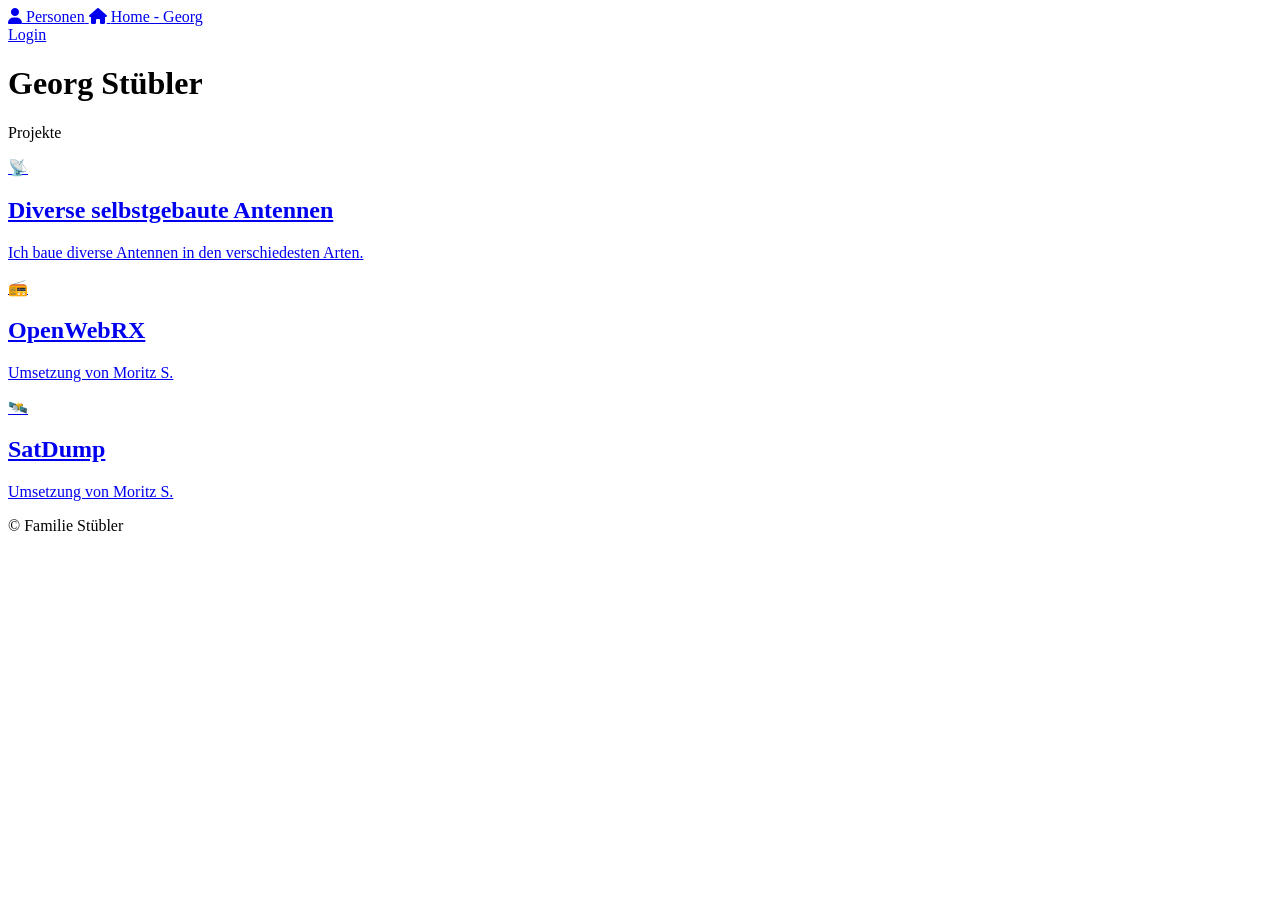
==== projekte/index.html @ 2d2e3039 "Add files via upload" ====
<!DOCTYPE html>
<html lang="de">
<head>
    <meta charset="UTF-8">
    <meta name="viewport" content="width=device-width, initial-scale=1.0">
    <title>Projekte - Georg Stübler</title>
    <link rel="icon" type="image/x-icon" href="/favicon.ico">
    <link rel="stylesheet" href="https://assets.stuebler.org/style.css?v=2">
    <!-- Icons -->
    <link rel="stylesheet"
        href="https://cdnjs.cloudflare.com/ajax/libs/font-awesome/6.5.0/css/all.min.css">
</head>

<body class="page-georg">

<header class="navbar">
  <div class="nav-left">

    <a href="https://stuebler.org" class="nav-item">
      <i class="fa-solid fa-user"></i>
      <span>Personen</span>
    </a>

    <a href="https://georg.stuebler.org" class="nav-item">
      <i class="fa-solid fa-home"></i>
      <span>Home - Georg</span>
    </a>

  </div>

  <a class="button" href="https://privat.stuebler.org">Login</a>
</header>
<header class="page-header">
    <h1>Georg Stübler</h1>
    <p>Projekte</p>
</header>


<main class="grid">

    <a class="card" href="antennen">
        <div class="icon">📡</div>
        <h2>Diverse selbstgebaute Antennen</h2>
        <p>Ich baue diverse Antennen in den verschiedesten Arten.</p>
    </a>

    <a class="card" href="https://moritz.stuebler.org/projekte/openwebrx">
        <div class="icon">📻</div>
        <h2>OpenWebRX</h2>
        <p>Umsetzung von Moritz S.</p>
    </a>

    <a class="card" href="https://moritz.stuebler.org/projekte/satdump">
        <div class="icon">🛰️</div>
        <h2>SatDump</h2>
        <p>Umsetzung von Moritz S.</p>
    </a>

</main>


<footer>
    © Familie Stübler
</footer>

</body>
</html>
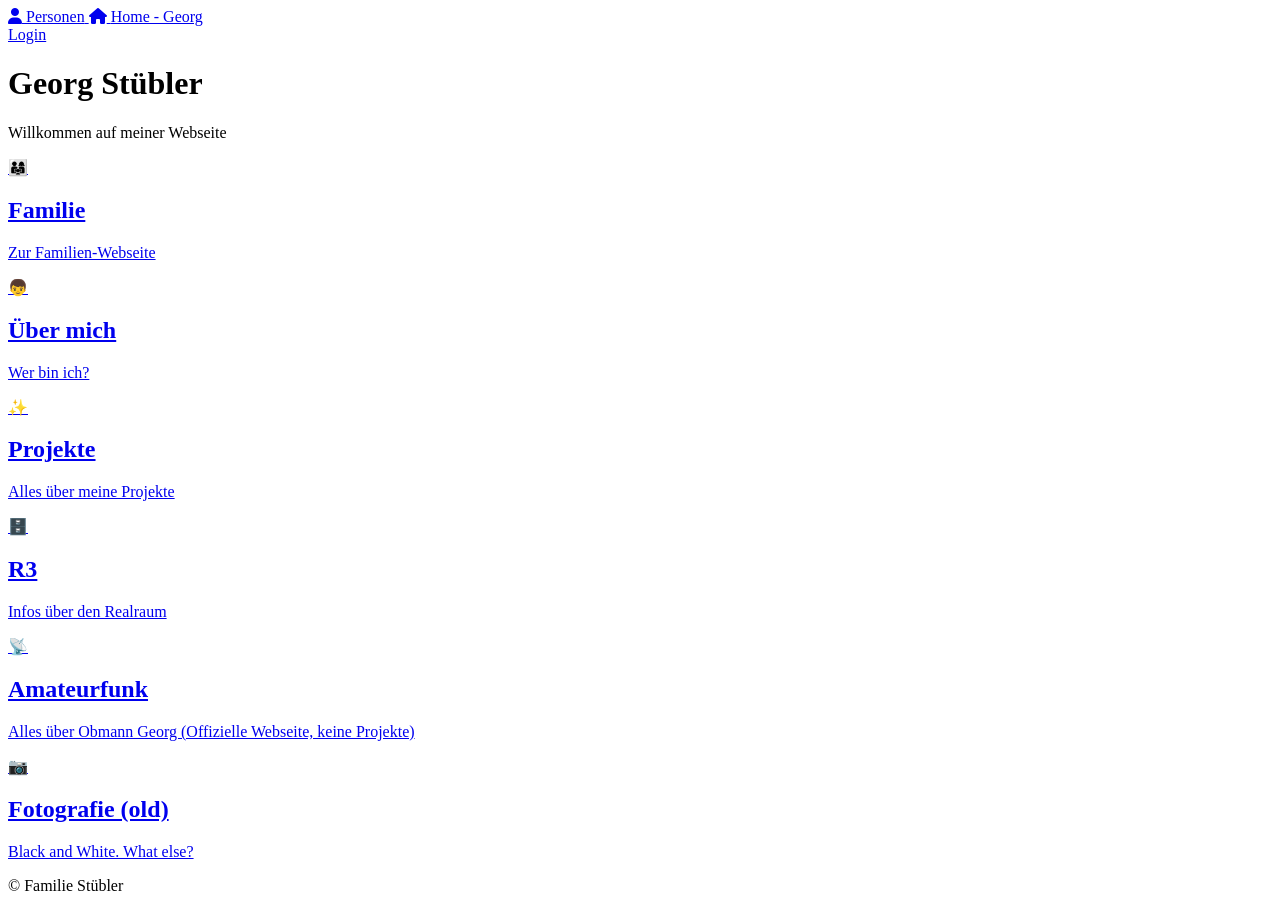
==== commit e4545029: "Add files via upload" ====
--- a/projekte/index.html
+++ b/projekte/index.html
@@ -3,7 +3,7 @@
 <head>
     <meta charset="UTF-8">
     <meta name="viewport" content="width=device-width, initial-scale=1.0">
-    <title>Projekte - Georg Stübler</title>
+    <title>Georg Stübler</title>
     <link rel="icon" type="image/x-icon" href="/favicon.ico">
     <link rel="stylesheet" href="https://assets.stuebler.org/style.css?v=2">
     <!-- Icons -->
@@ -20,7 +20,6 @@
       <i class="fa-solid fa-user"></i>
       <span>Personen</span>
     </a>
-
     <a href="https://georg.stuebler.org" class="nav-item">
       <i class="fa-solid fa-home"></i>
       <span>Home - Georg</span>
@@ -32,29 +31,53 @@
 </header>
 <header class="page-header">
     <h1>Georg Stübler</h1>
-    <p>Projekte</p>
+    <p>Willkommen auf meiner Webseite</p>
 </header>
 
 
 <main class="grid">
 
-    <a class="card" href="antennen">
-        <div class="icon">📡</div>
-        <h2>Diverse selbstgebaute Antennen</h2>
-        <p>Ich baue diverse Antennen in den verschiedesten Arten.</p>
+    <a class="card" href="https://stuebler.org">
+        <div class="icon">👨‍👩‍👧</div>
+        <h2>Familie</h2>
+        <p>Zur Familien-Webseite</p>
     </a>
 
-    <a class="card" href="https://moritz.stuebler.org/projekte/openwebrx">
-        <div class="icon">📻</div>
-        <h2>OpenWebRX</h2>
-        <p>Umsetzung von Moritz S.</p>
+    <a class="card" href="ueber-mich">
+        <div class="icon">👦</div>
+        <h2>Über mich</h2>
+        <p>Wer bin ich?</p>
     </a>
 
-    <a class="card" href="https://moritz.stuebler.org/projekte/satdump">
-        <div class="icon">🛰️</div>
-        <h2>SatDump</h2>
-        <p>Umsetzung von Moritz S.</p>
+
+    <a class="card" href="projekte">
+        <div class="icon">✨</div>
+        <h2>Projekte</h2>
+        <p>Alles über meine Projekte</p>
     </a>
+
+
+    <a class="card" href="https://wp.realraum.at/">
+        <div class="icon">🗄️</div>
+        <h2>R3</h2>
+        <p>Infos über den Realraum</p>
+    </a>
+
+
+    <a class="card" href="https://oe6.oevsv.at/ortsstellen/adl623/">
+        <div class="icon">📡</div>
+        <h2>Amateurfunk</h2>
+        <p>Alles über Obmann Georg (Offizielle Webseite, keine Projekte)</p>
+    </a>
+
+    <a class="card" href="fotografie">
+        <div class="icon">📷</div>
+        <h2>Fotografie (old)</h2>
+        <p>Black and White. What else?</p>
+    </a>
+
+
+
 
 </main>
 
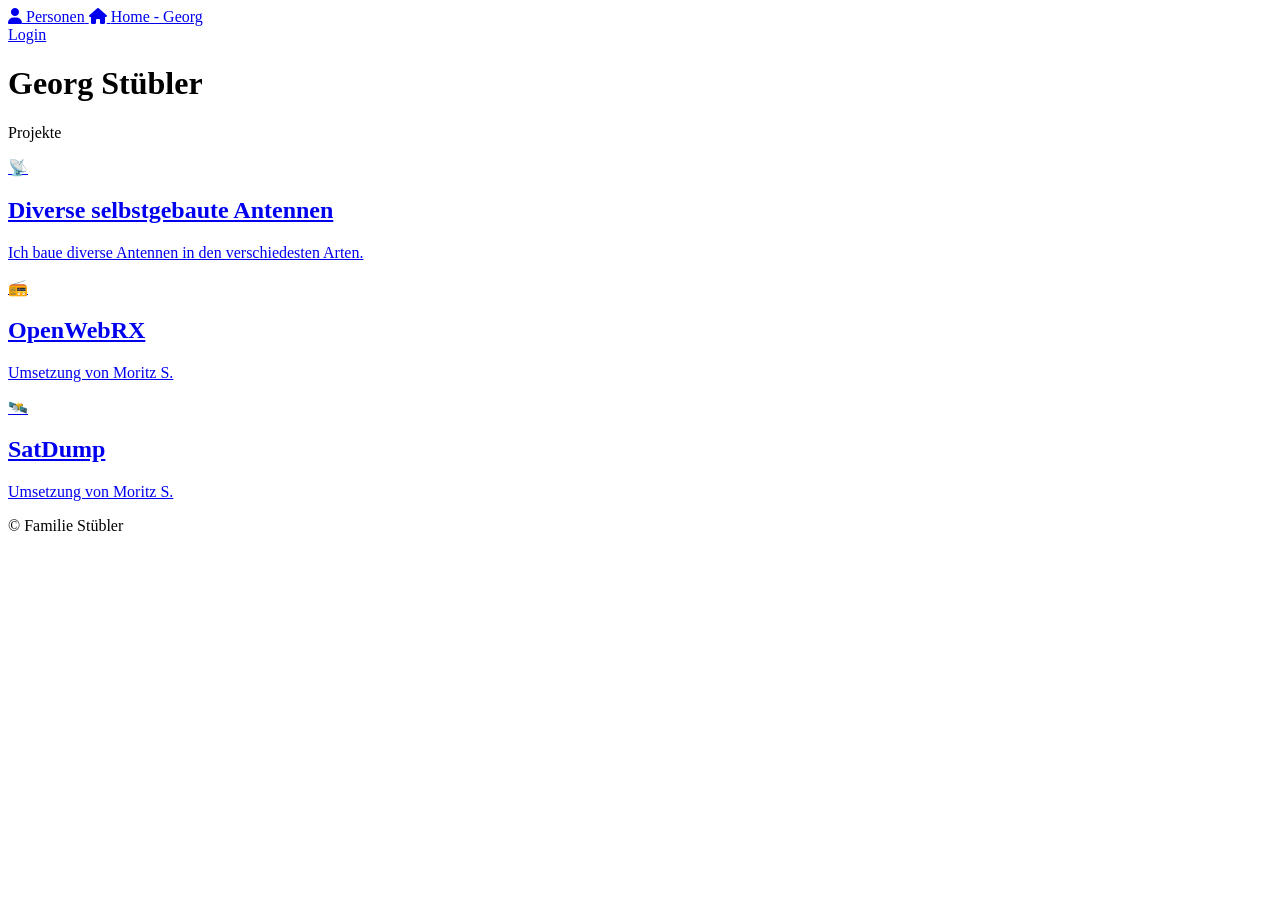
==== commit ec8a5cd0: "Add files via upload" ====
--- a/projekte/index.html
+++ b/projekte/index.html
@@ -3,7 +3,7 @@
 <head>
     <meta charset="UTF-8">
     <meta name="viewport" content="width=device-width, initial-scale=1.0">
-    <title>Georg Stübler</title>
+    <title>Projekte - Georg Stübler</title>
     <link rel="icon" type="image/x-icon" href="/favicon.ico">
     <link rel="stylesheet" href="https://assets.stuebler.org/style.css?v=2">
     <!-- Icons -->
@@ -20,6 +20,7 @@
       <i class="fa-solid fa-user"></i>
       <span>Personen</span>
     </a>
+
     <a href="https://georg.stuebler.org" class="nav-item">
       <i class="fa-solid fa-home"></i>
       <span>Home - Georg</span>
@@ -31,53 +32,29 @@
 </header>
 <header class="page-header">
     <h1>Georg Stübler</h1>
-    <p>Willkommen auf meiner Webseite</p>
+    <p>Projekte</p>
 </header>
 
 
 <main class="grid">
 
-    <a class="card" href="https://stuebler.org">
-        <div class="icon">👨‍👩‍👧</div>
-        <h2>Familie</h2>
-        <p>Zur Familien-Webseite</p>
+    <a class="card" href="antennen">
+        <div class="icon">📡</div>
+        <h2>Diverse selbstgebaute Antennen</h2>
+        <p>Ich baue diverse Antennen in den verschiedesten Arten.</p>
     </a>
 
-    <a class="card" href="ueber-mich">
-        <div class="icon">👦</div>
-        <h2>Über mich</h2>
-        <p>Wer bin ich?</p>
+    <a class="card" href="https://moritz.stuebler.org/projekte/openwebrx">
+        <div class="icon">📻</div>
+        <h2>OpenWebRX</h2>
+        <p>Umsetzung von Moritz S.</p>
     </a>
 
-
-    <a class="card" href="projekte">
-        <div class="icon">✨</div>
-        <h2>Projekte</h2>
-        <p>Alles über meine Projekte</p>
+    <a class="card" href="https://moritz.stuebler.org/projekte/satdump">
+        <div class="icon">🛰️</div>
+        <h2>SatDump</h2>
+        <p>Umsetzung von Moritz S.</p>
     </a>
-
-
-    <a class="card" href="https://wp.realraum.at/">
-        <div class="icon">🗄️</div>
-        <h2>R3</h2>
-        <p>Infos über den Realraum</p>
-    </a>
-
-
-    <a class="card" href="https://oe6.oevsv.at/ortsstellen/adl623/">
-        <div class="icon">📡</div>
-        <h2>Amateurfunk</h2>
-        <p>Alles über Obmann Georg (Offizielle Webseite, keine Projekte)</p>
-    </a>
-
-    <a class="card" href="fotografie">
-        <div class="icon">📷</div>
-        <h2>Fotografie (old)</h2>
-        <p>Black and White. What else?</p>
-    </a>
-
-
-
 
 </main>
 
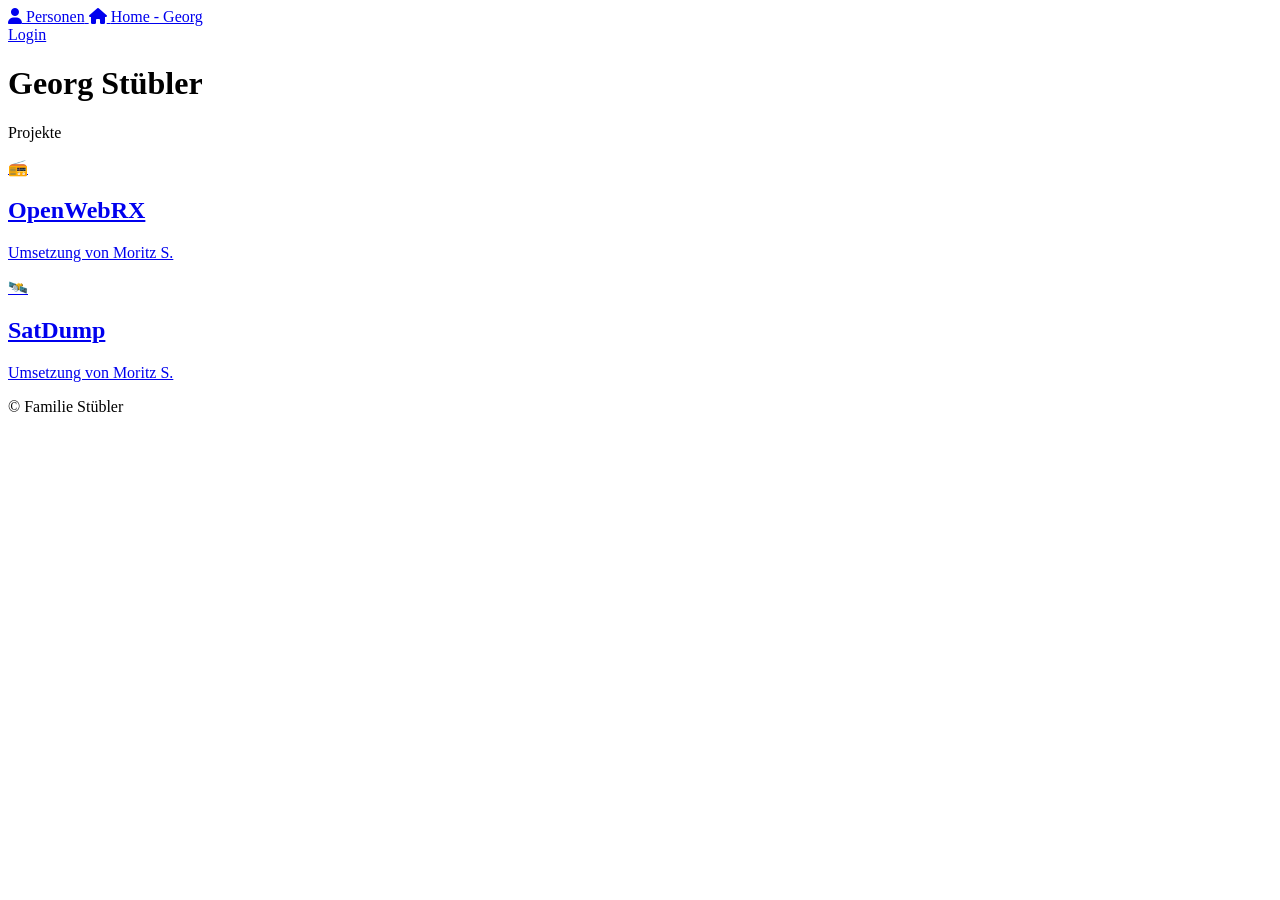
==== commit 5c2f4aa0: "Ausblenden von der Antennen Card" ====
--- a/projekte/index.html
+++ b/projekte/index.html
@@ -37,20 +37,19 @@
 
 
 <main class="grid">
-
-    <a class="card" href="antennen">
+    <!--<a class="card" href="antennen">
         <div class="icon">📡</div>
         <h2>Diverse selbstgebaute Antennen</h2>
         <p>Ich baue diverse Antennen in den verschiedesten Arten.</p>
-    </a>
+    </a>-->
 
-    <a class="card" href="https://moritz.stuebler.org/projekte/openwebrx">
+    <a class="card" href="openwebrx">
         <div class="icon">📻</div>
         <h2>OpenWebRX</h2>
         <p>Umsetzung von Moritz S.</p>
     </a>
 
-    <a class="card" href="https://moritz.stuebler.org/projekte/satdump">
+    <a class="card" href="satdump">
         <div class="icon">🛰️</div>
         <h2>SatDump</h2>
         <p>Umsetzung von Moritz S.</p>
@@ -64,4 +63,4 @@
 </footer>
 
 </body>
-</html>+</html>
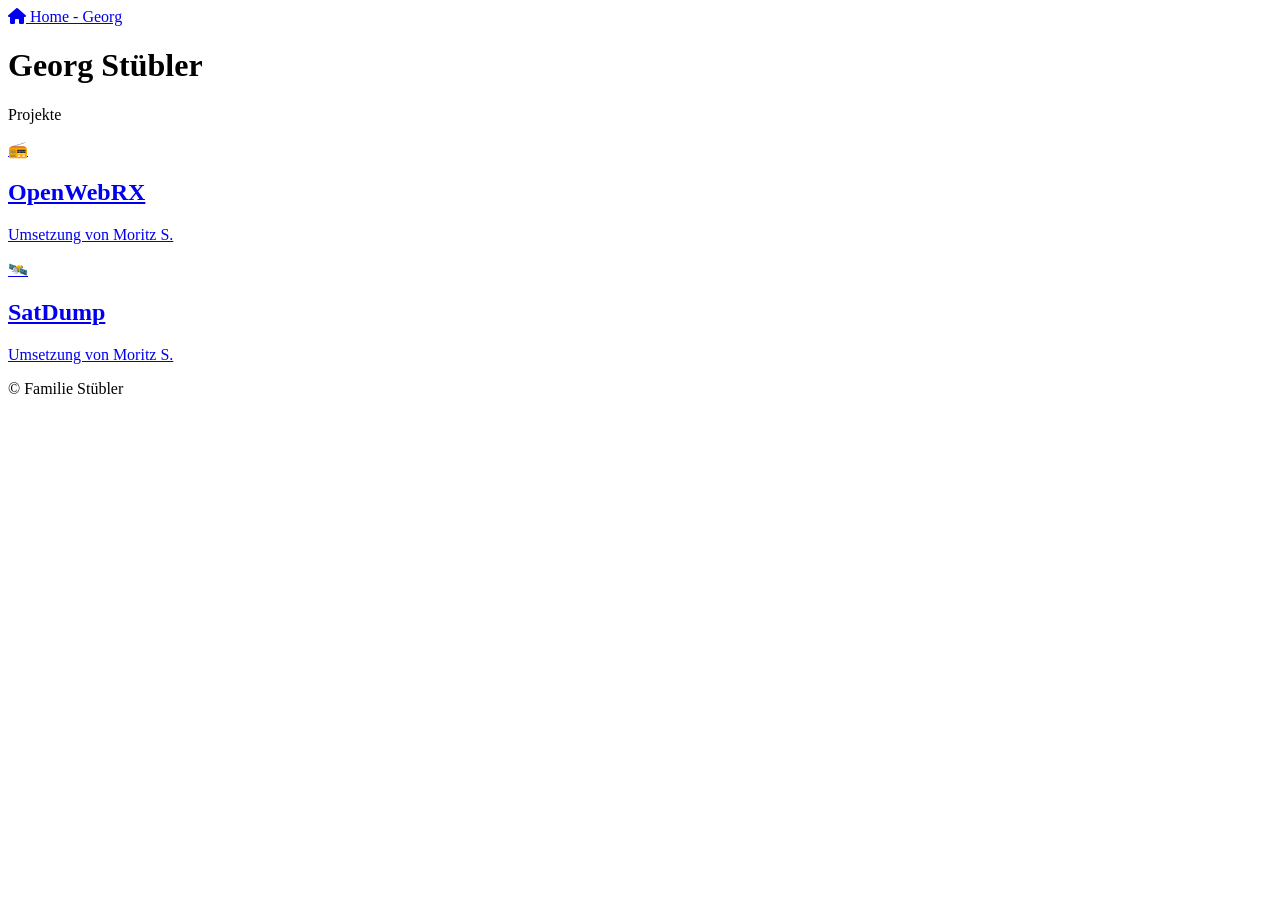
==== commit db628fe6: "Privacy Settings" ====
--- a/projekte/index.html
+++ b/projekte/index.html
@@ -15,20 +15,17 @@
 
 <header class="navbar">
   <div class="nav-left">
-
+    <!--
     <a href="https://stuebler.org" class="nav-item">
       <i class="fa-solid fa-user"></i>
       <span>Personen</span>
     </a>
-
+    -->
     <a href="https://georg.stuebler.org" class="nav-item">
       <i class="fa-solid fa-home"></i>
       <span>Home - Georg</span>
     </a>
-
   </div>
-
-  <a class="button" href="https://privat.stuebler.org">Login</a>
 </header>
 <header class="page-header">
     <h1>Georg Stübler</h1>
